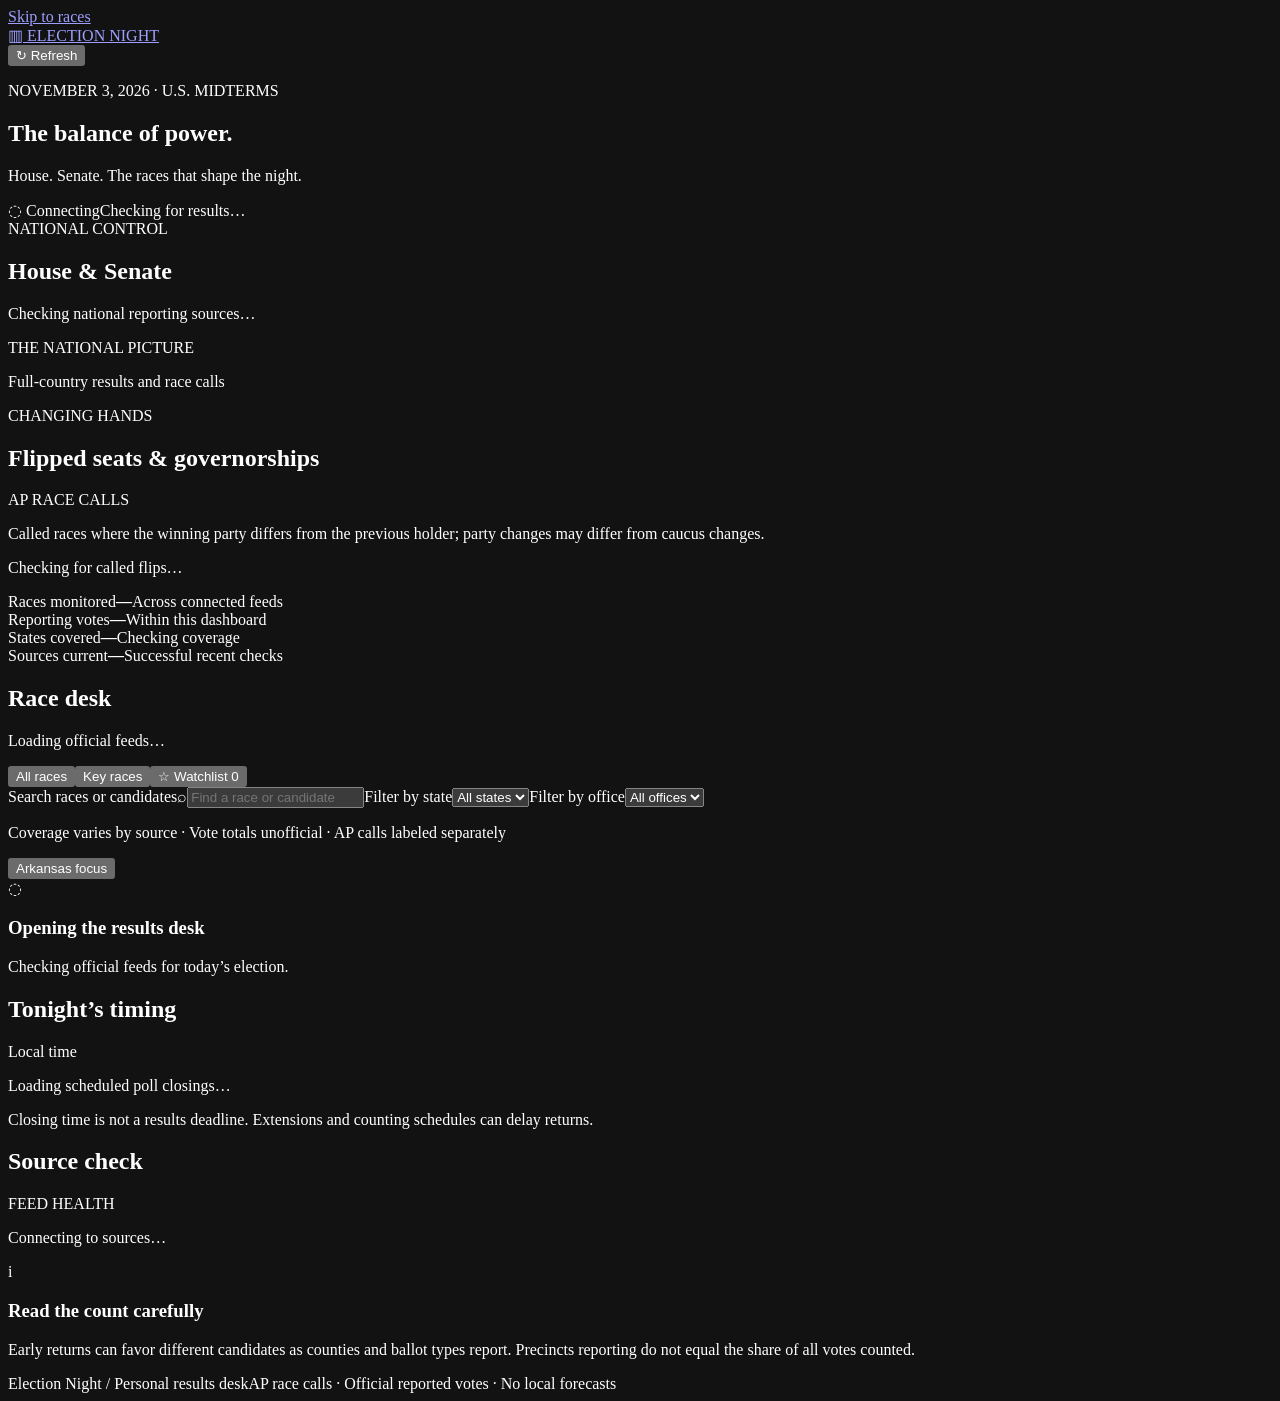
==== static/index.html @ c442de6c "feat: track election control and called party flips Read AP via NPR and official state feeds for nat" ====
<!doctype html>
<html lang="en">
<head>
  <meta charset="utf-8">
  <meta name="viewport" content="width=device-width, initial-scale=1">
  <meta name="color-scheme" content="dark">
  <meta name="description" content="A personal election night watchlist with official reported results and clear source status.">
  <title>Election Night · November 3, 2026</title>
  <link rel="stylesheet" href="/styles.css">
  <script src="/app.js" defer></script>
</head>
<body>
  <a class="skip-link" href="#races">Skip to races</a>
  <div class="page-shell">
    <header class="topbar">
      <a class="brand" href="/" aria-label="Election Night home"><span class="brand-mark" aria-hidden="true">▥</span> ELECTION NIGHT</a>
      <div class="topbar-right"><span id="local-clock" class="clock"></span><button id="refresh" class="button refresh-button" type="button"><span aria-hidden="true">↻</span> Refresh</button></div>
    </header>
    <main>
      <section class="intro" aria-labelledby="page-title">
        <div><p class="eyebrow">NOVEMBER 3, 2026 · U.S. MIDTERMS</p><h1 id="page-title">The balance of power.</h1><p class="intro-copy">House. Senate. The races that shape the night.</p></div>
        <div class="connection"><span id="connection-status" class="status status-loading">◌ Connecting</span><span id="refresh-note">Checking for results…</span></div>
      </section>
      <div id="alert" class="alert" role="status" hidden></div>
      <section class="chamber-section" aria-label="National House and Senate control"><div id="chambers" class="chambers"><div class="chamber-card"><span class="eyebrow">NATIONAL CONTROL</span><h2>House & Senate</h2><p class="muted">Checking national reporting sources…</p></div></div></section>
      <section class="national-strip" aria-label="National coverage"><div><span class="eyebrow">THE NATIONAL PICTURE</span><p>Full-country results and race calls</p></div><div id="national-links" class="national-links"></div></section>
      <section class="flip-section" aria-labelledby="flip-title"><div class="flip-heading"><div><span class="eyebrow">CHANGING HANDS</span><h2 id="flip-title">Flipped seats & governorships</h2></div><span id="flip-count" class="small-label">AP RACE CALLS</span></div><p class="muted">Called races where the winning party differs from the previous holder; party changes may differ from caucus changes.</p><div id="flips" class="flip-list"><p class="muted">Checking for called flips…</p></div></section>
      <section id="metrics" class="metrics" aria-label="Coverage summary">
        <div class="metric"><span class="metric-label">Races monitored</span><strong id="metric-races">—</strong><span class="metric-note">Across connected feeds</span></div>
        <div class="metric"><span class="metric-label">Reporting votes</span><strong id="metric-reporting">—</strong><span class="metric-note">Within this dashboard</span></div>
        <div class="metric"><span class="metric-label">States covered</span><strong id="metric-states">—</strong><span class="metric-note" id="metric-state-list">Checking coverage</span></div>
        <div class="metric"><span class="metric-label">Sources current</span><strong id="metric-sources">—</strong><span class="metric-note">Successful recent checks</span></div>
      </section>
      <div class="workspace">
        <section id="races" class="race-section" aria-labelledby="race-title">
          <div class="section-heading"><div><h2 id="race-title">Race desk</h2><p id="results-count" role="status">Loading official feeds…</p></div><div class="view-switch" role="group" aria-label="Race view"><button class="active" id="view-all" type="button" aria-pressed="true">All races</button><button id="view-key" type="button" aria-pressed="false">Key races</button><button id="view-pinned" type="button" aria-pressed="false">☆ Watchlist <span id="pin-count">0</span></button></div></div>
          <div class="filters"><label class="search-label"><span class="sr-only">Search races or candidates</span><span aria-hidden="true">⌕</span><input type="search" id="search" placeholder="Find a race or candidate" autocomplete="off"></label><label><span class="sr-only">Filter by state</span><select id="state-filter"><option value="">All states</option></select></label><label><span class="sr-only">Filter by office</span><select id="office-filter"><option value="">All offices</option><option>Senate</option><option>House</option><option>Governor</option><option>Other</option></select></label></div>
          <div class="coverage-row"><p class="coverage-note">Coverage varies by source · Vote totals unofficial · AP calls labeled separately</p><button type="button" id="arkansas-focus" class="state-chip">Arkansas focus</button></div>
          <div id="race-grid" class="race-grid"><div class="empty-state"><span class="empty-symbol" aria-hidden="true">◌</span><h3>Opening the results desk</h3><p>Checking official feeds for today’s election.</p></div></div>
        </section>
        <aside class="sidebar" aria-label="Timing and sources">
          <section class="side-panel"><div class="panel-heading"><h2>Tonight’s timing</h2><span class="small-label" id="timezone-label">Local time</span></div><div id="poll-closings"><p class="muted">Loading scheduled poll closings…</p></div><p class="panel-footnote">Closing time is not a results deadline. Extensions and counting schedules can delay returns.</p></section>
          <section class="side-panel"><div class="panel-heading"><h2>Source check</h2><span class="small-label">FEED HEALTH</span></div><div id="source-list"><p class="muted">Connecting to sources…</p></div></section>
          <section class="reading-note"><span class="note-symbol" aria-hidden="true">i</span><div><h3>Read the count carefully</h3><p>Early returns can favor different candidates as counties and ballot types report. Precincts reporting do not equal the share of all votes counted.</p></div></section>
        </aside>
      </div>
    </main>
    <footer><span>Election Night / Personal results desk</span><span>AP race calls · Official reported votes · No local forecasts</span></footer>
  </div>
</body>
</html>
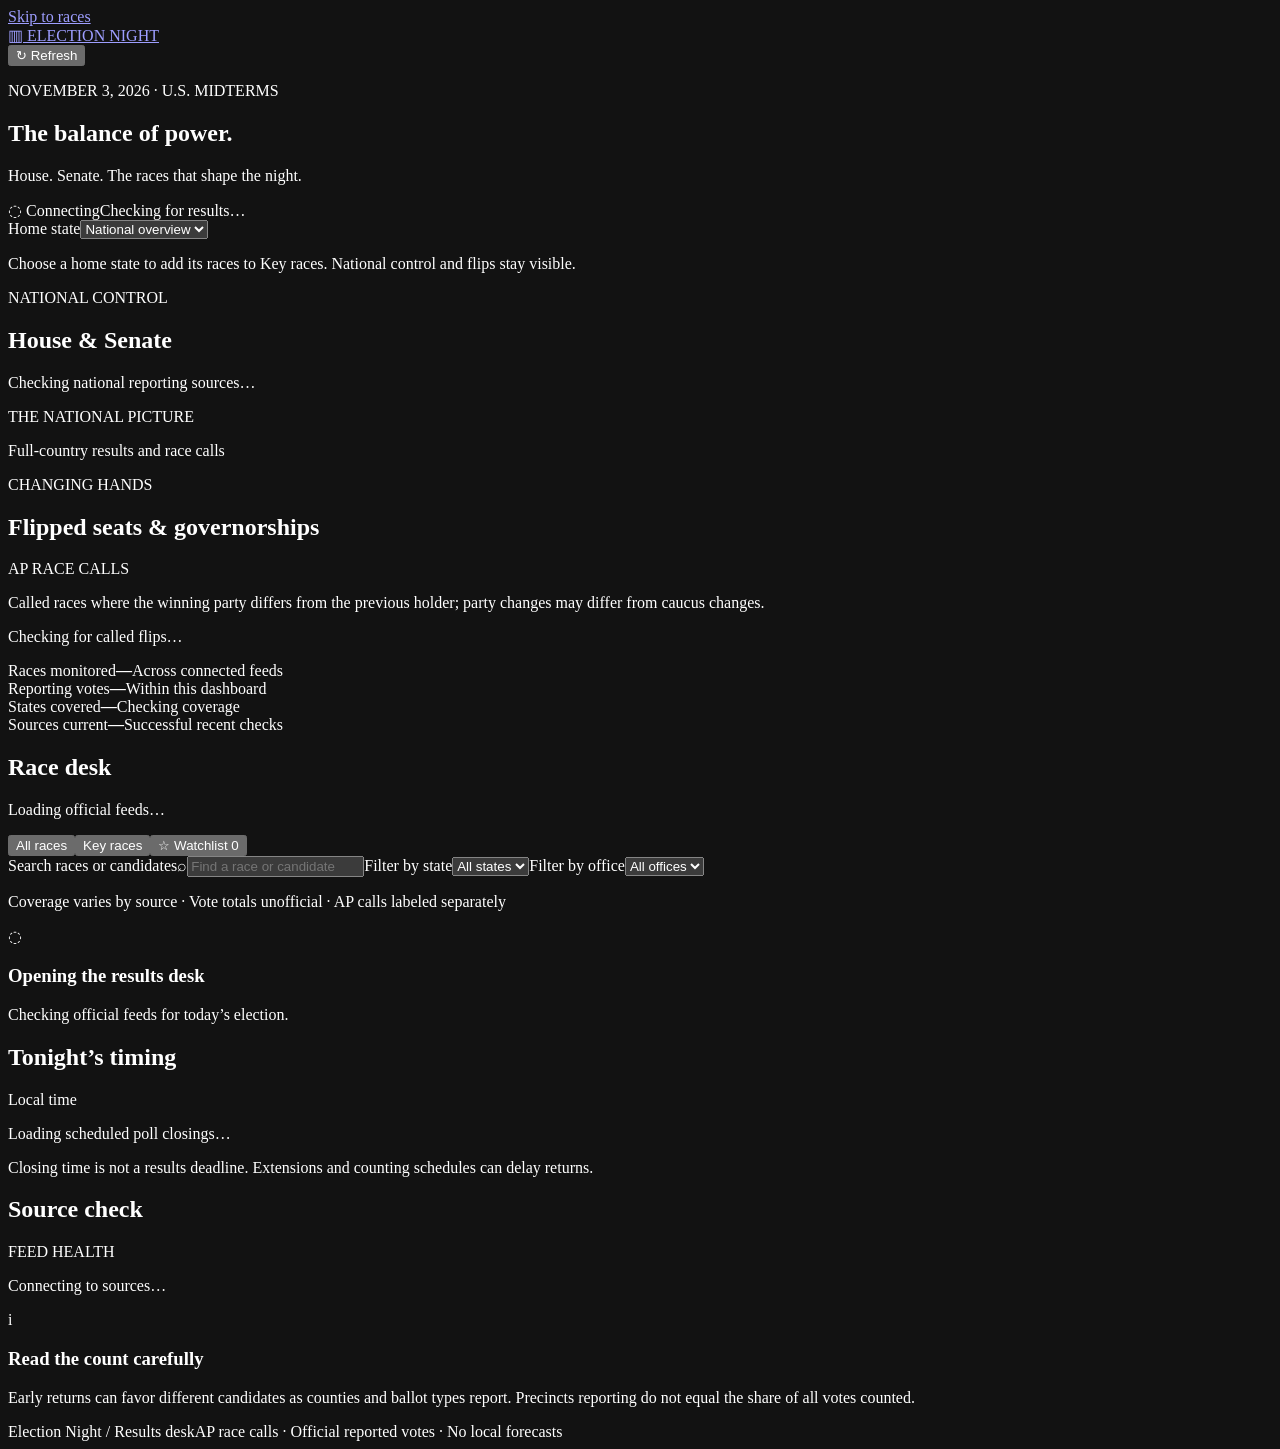
==== commit c646b020: "feat: publish a state-adjustable election dashboard Add a separate Cloudflare Pages edition using pe" ====
--- a/static/index.html
+++ b/static/index.html
@@ -4,7 +4,7 @@
   <meta charset="utf-8">
   <meta name="viewport" content="width=device-width, initial-scale=1">
   <meta name="color-scheme" content="dark">
-  <meta name="description" content="A personal election night watchlist with official reported results and clear source status.">
+  <meta name="description" content="Follow election night results, national control, called flips and races in your state with clear source status.">
   <title>Election Night · November 3, 2026</title>
   <link rel="stylesheet" href="/styles.css">
   <script src="/app.js" defer></script>
@@ -21,6 +21,7 @@
         <div><p class="eyebrow">NOVEMBER 3, 2026 · U.S. MIDTERMS</p><h1 id="page-title">The balance of power.</h1><p class="intro-copy">House. Senate. The races that shape the night.</p></div>
         <div class="connection"><span id="connection-status" class="status status-loading">◌ Connecting</span><span id="refresh-note">Checking for results…</span></div>
       </section>
+      <section class="location-settings" aria-label="Your location"><div class="location-controls"><label for="home-state">Home state</label><select id="home-state" aria-describedby="location-note"><option value="">National overview</option></select><button type="button" id="home-focus" class="state-chip" hidden>Show home state</button></div><p id="location-note">Choose a home state to add its races to Key races. National control and flips stay visible.</p></section>
       <div id="alert" class="alert" role="status" hidden></div>
       <section class="chamber-section" aria-label="National House and Senate control"><div id="chambers" class="chambers"><div class="chamber-card"><span class="eyebrow">NATIONAL CONTROL</span><h2>House & Senate</h2><p class="muted">Checking national reporting sources…</p></div></div></section>
       <section class="national-strip" aria-label="National coverage"><div><span class="eyebrow">THE NATIONAL PICTURE</span><p>Full-country results and race calls</p></div><div id="national-links" class="national-links"></div></section>
@@ -35,7 +36,7 @@
         <section id="races" class="race-section" aria-labelledby="race-title">
           <div class="section-heading"><div><h2 id="race-title">Race desk</h2><p id="results-count" role="status">Loading official feeds…</p></div><div class="view-switch" role="group" aria-label="Race view"><button class="active" id="view-all" type="button" aria-pressed="true">All races</button><button id="view-key" type="button" aria-pressed="false">Key races</button><button id="view-pinned" type="button" aria-pressed="false">☆ Watchlist <span id="pin-count">0</span></button></div></div>
           <div class="filters"><label class="search-label"><span class="sr-only">Search races or candidates</span><span aria-hidden="true">⌕</span><input type="search" id="search" placeholder="Find a race or candidate" autocomplete="off"></label><label><span class="sr-only">Filter by state</span><select id="state-filter"><option value="">All states</option></select></label><label><span class="sr-only">Filter by office</span><select id="office-filter"><option value="">All offices</option><option>Senate</option><option>House</option><option>Governor</option><option>Other</option></select></label></div>
-          <div class="coverage-row"><p class="coverage-note">Coverage varies by source · Vote totals unofficial · AP calls labeled separately</p><button type="button" id="arkansas-focus" class="state-chip">Arkansas focus</button></div>
+          <div class="coverage-row"><p class="coverage-note">Coverage varies by source · Vote totals unofficial · AP calls labeled separately</p></div>
           <div id="race-grid" class="race-grid"><div class="empty-state"><span class="empty-symbol" aria-hidden="true">◌</span><h3>Opening the results desk</h3><p>Checking official feeds for today’s election.</p></div></div>
         </section>
         <aside class="sidebar" aria-label="Timing and sources">
@@ -45,7 +46,7 @@
         </aside>
       </div>
     </main>
-    <footer><span>Election Night / Personal results desk</span><span>AP race calls · Official reported votes · No local forecasts</span></footer>
+    <footer><span>Election Night / Results desk</span><span>AP race calls · Official reported votes · No local forecasts</span></footer>
   </div>
 </body>
 </html>
